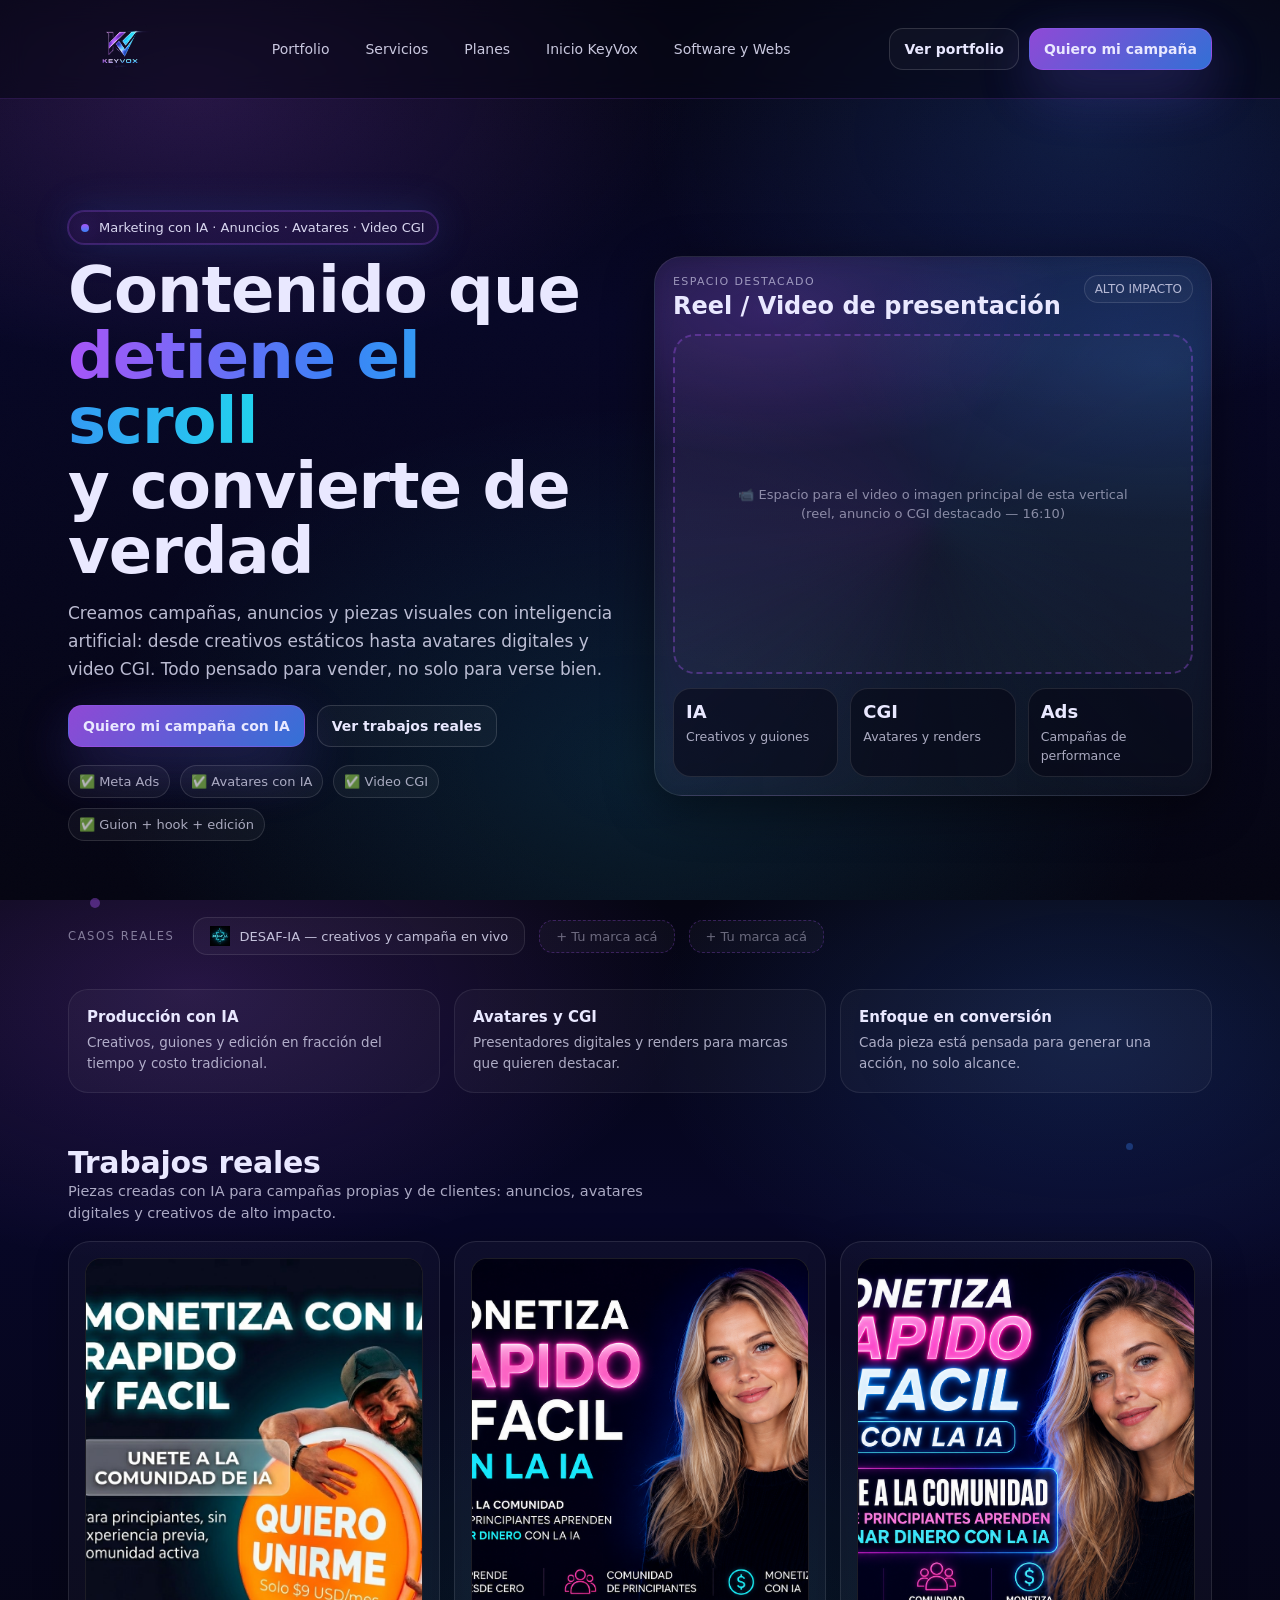
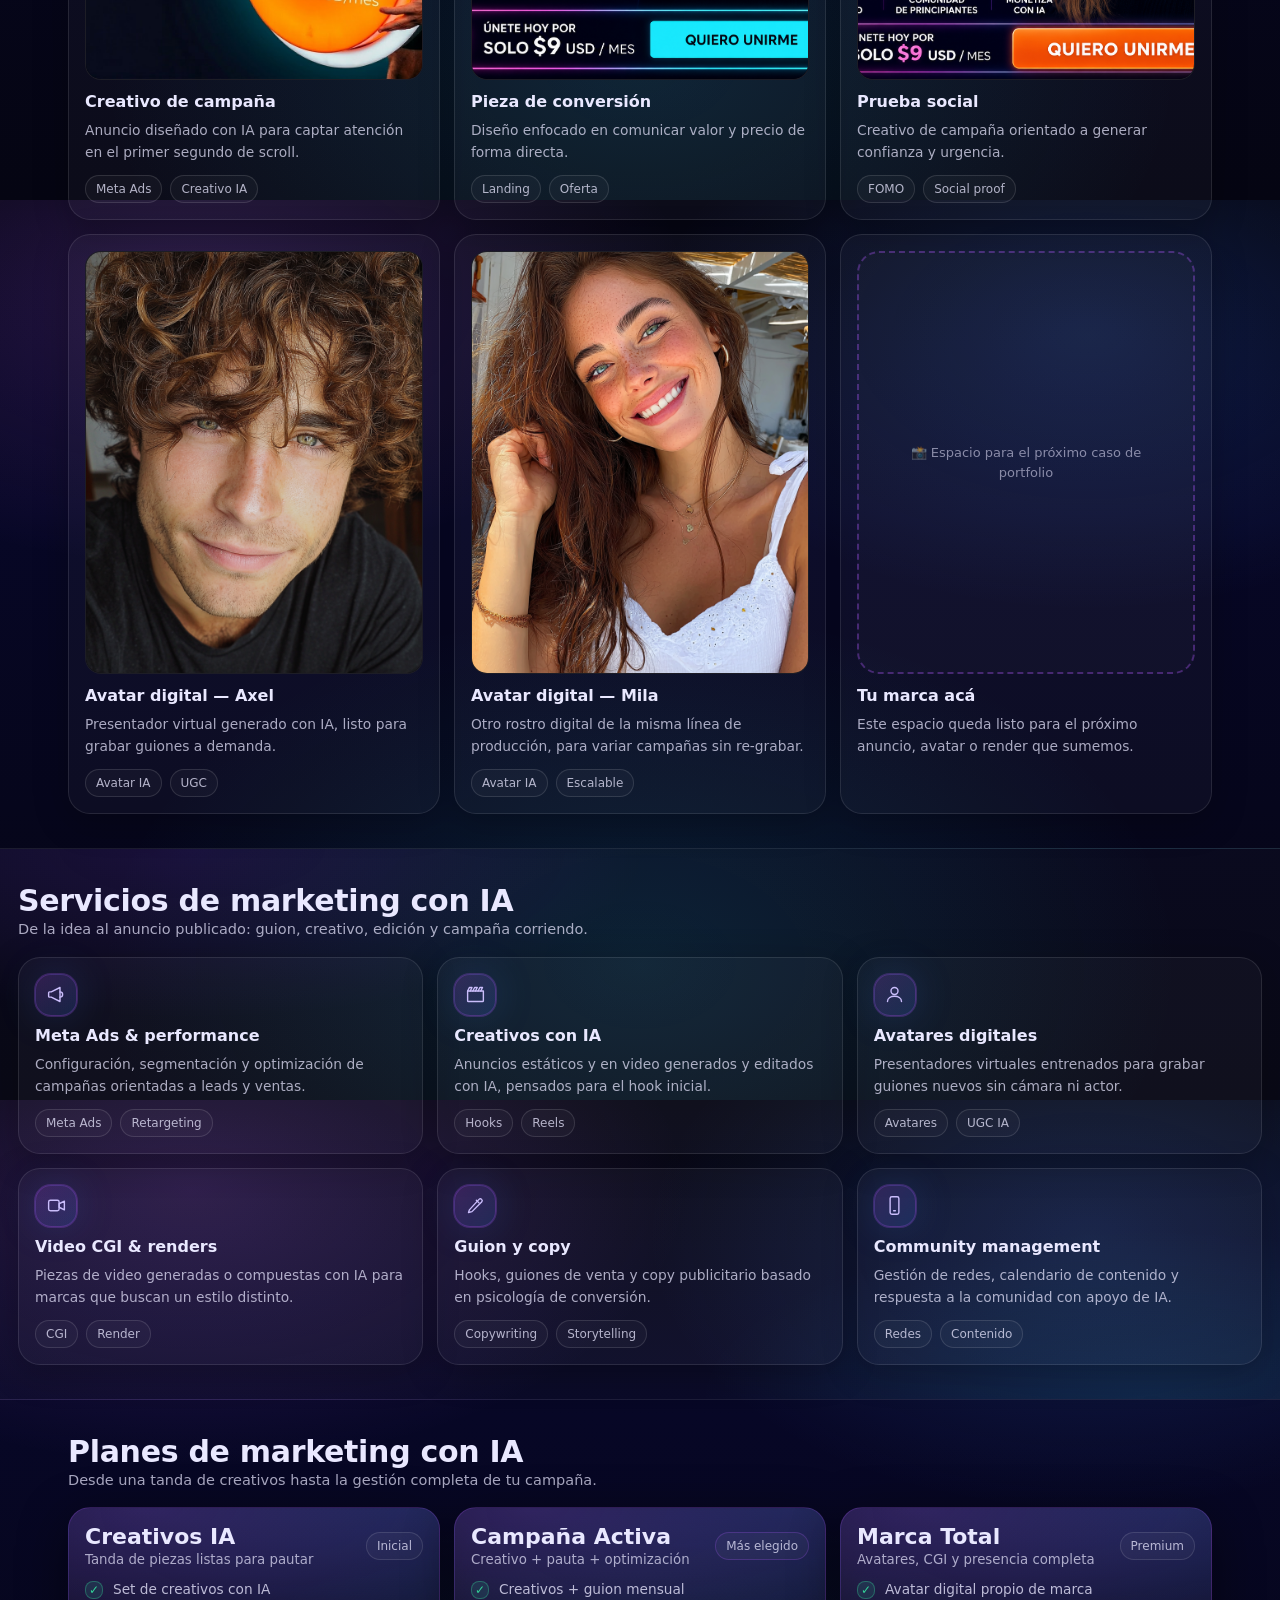
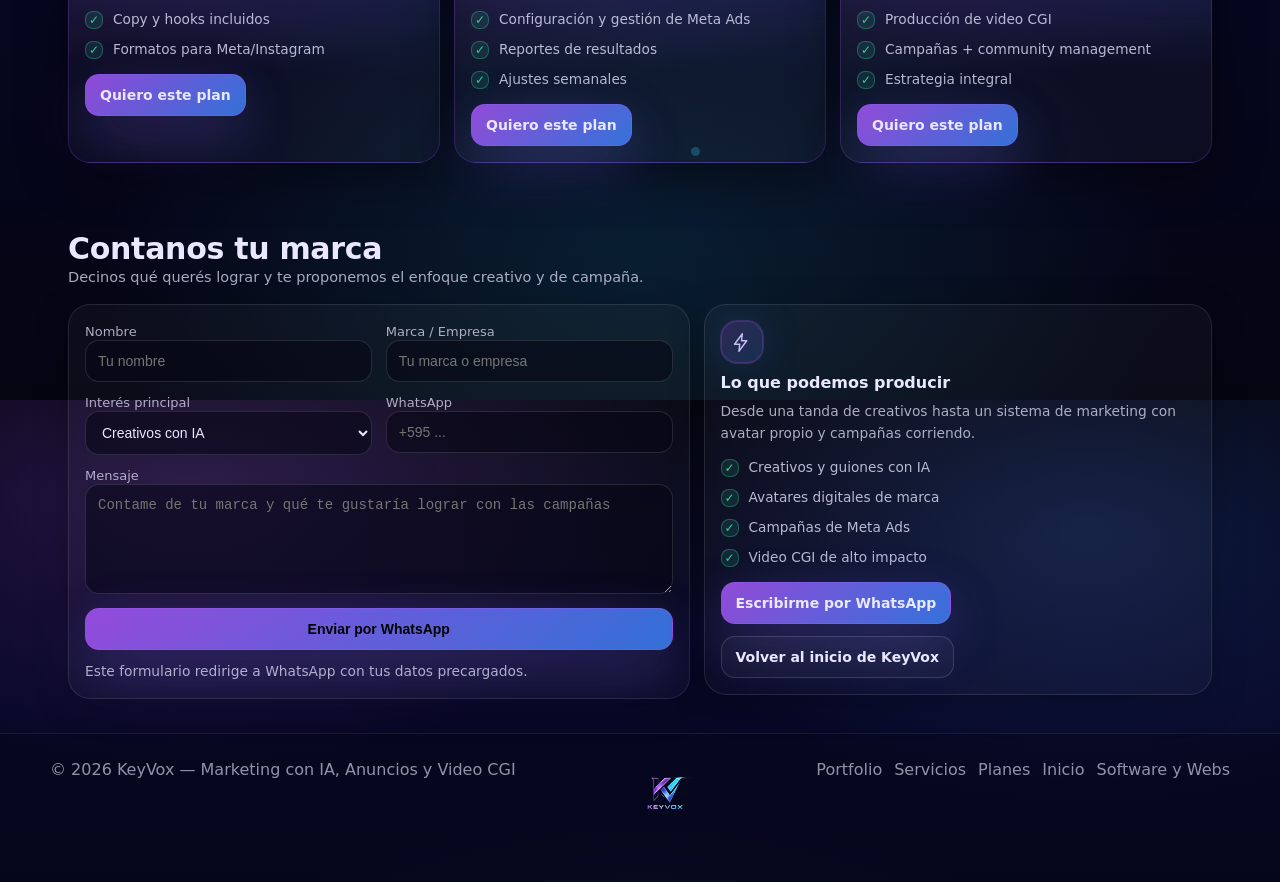
==== marketing/index.html @ 411c1b5d "Agregar verticales de Software y Marketing al sitio - Nuevas secciones: software/ (con landing para " ====
<!doctype html>
<html lang="es">
<head>
  <meta charset="utf-8" />
  <meta name="viewport" content="width=device-width,initial-scale=1" />
  <meta name="description" content="KeyVox Marketing - Campañas, anuncios con IA, avatares y video CGI que convierten." />

  <link rel="icon" type="image/png" href="../keyvoxlogo.png">
  <link rel="apple-touch-icon" href="../keyvoxlogo.png">

  <title>KeyVox | Marketing con IA, Anuncios y Video CGI</title>
  <link rel="stylesheet" href="../styles.css">
</head>
<body>

  <div class="wrap">
    <div class="float f1"></div>
    <div class="float f2"></div>
    <div class="float f3"></div>

    <!-- NAV -->
    <nav class="nav" aria-label="Navegación principal">
      <div class="nav-inner">
        <div class="brand">
          <a href="../index.html" style="display:flex;align-items:center;gap:10px;">
            <img src="../keyvoxlogo.png" alt="KeyVox logo" style="height:70px;width:auto;">
          </a>
        </div>

        <div class="nav-links">
          <a href="#portfolio">Portfolio</a>
          <a href="#servicios">Servicios</a>
          <a href="#planes">Planes</a>
          <a href="../index.html">Inicio KeyVox</a>
          <a href="../software/index.html">Software y Webs</a>
        </div>

        <div style="display:flex; gap:10px;">
          <a class="btn btn-ghost" href="#portfolio">Ver portfolio</a>
          <a class="btn btn-primary" href="#contacto">Quiero mi campaña</a>
        </div>
      </div>
    </nav>

    <!-- HERO -->
    <header class="hero hero-impact" id="top">
      <div class="hero-copy">
        <div class="badge">
          <span class="dot"></span>
          Marketing con IA · Anuncios · Avatares · Video CGI
        </div>

        <h1>
          Contenido que
          <span class="grad">detiene el scroll</span>
          <br>
          y convierte de verdad
        </h1>

        <p class="lead hero-lead-strong">
          Creamos campañas, anuncios y piezas visuales con inteligencia artificial: desde creativos estáticos
          hasta avatares digitales y video CGI. Todo pensado para vender, no solo para verse bien.
        </p>

        <div class="hero-actions">
          <a class="btn btn-primary" href="#contacto">Quiero mi campaña con IA</a>
          <a class="btn btn-ghost" href="#portfolio">Ver trabajos reales</a>
        </div>

        <div class="hero-meta">
          <span class="pill">✅ Meta Ads</span>
          <span class="pill">✅ Avatares con IA</span>
          <span class="pill">✅ Video CGI</span>
          <span class="pill">✅ Guion + hook + edición</span>
        </div>
      </div>

      <div class="hero-media">
        <div class="hero-video-card">
          <div class="hero-video-top">
            <div>
              <div class="eyebrow">ESPACIO DESTACADO</div>
              <div class="video-title">Reel / Video de presentación</div>
            </div>
            <span class="tag tag-live">ALTO IMPACTO</span>
          </div>

          <!-- 🖼 ESPACIO RESERVADO: Pablo va a poner acá un video o imagen de alto impacto (formato 16:10) -->
          <div class="placeholder-slot tall">
            📹 Espacio para el video o imagen principal de esta vertical<br>(reel, anuncio o CGI destacado — 16:10)
          </div>

          <div class="hero-video-bottom">
            <div class="mini-stat">
              <b>IA</b>
              <span>Creativos y guiones</span>
            </div>
            <div class="mini-stat">
              <b>CGI</b>
              <span>Avatares y renders</span>
            </div>
            <div class="mini-stat">
              <b>Ads</b>
              <span>Campañas de performance</span>
            </div>
          </div>
        </div>
      </div>
    </header>

    <!-- CASOS REALES -->
    <div class="trust-bar reveal">
      <span class="trust-label">Casos reales</span>
      <a class="trust-logo" href="https://desaf-ia.com" target="_blank" rel="noopener">
        <img src="../img/caso-desafia-logo.png" alt="DESAF-IA"> DESAF-IA — creativos y campaña en vivo
      </a>
      <span class="trust-logo placeholder">+ Tu marca acá</span>
      <span class="trust-logo placeholder">+ Tu marca acá</span>
    </div>

    <!-- IMPACT BAND -->
    <section class="impact-band">
      <div class="impact-band-inner">
        <div class="impact-item">
          <strong>Producción con IA</strong>
          <span>Creativos, guiones y edición en fracción del tiempo y costo tradicional.</span>
        </div>
        <div class="impact-item">
          <strong>Avatares y CGI</strong>
          <span>Presentadores digitales y renders para marcas que quieren destacar.</span>
        </div>
        <div class="impact-item">
          <strong>Enfoque en conversión</strong>
          <span>Cada pieza está pensada para generar una acción, no solo alcance.</span>
        </div>
      </div>
    </section>

    <!-- PORTFOLIO -->
    <section id="portfolio">
      <div class="section-title">
        <div>
          <h2>Trabajos reales</h2>
          <p>Piezas creadas con IA para campañas propias y de clientes: anuncios, avatares digitales y creativos de alto impacto.</p>
        </div>
      </div>

      <div class="grid grid-3">
        <article class="card">
          <img class="portfolio-img" src="../img/portfolio-ad-1.jpg" alt="Creativo de anuncio con IA">
          <h3>Creativo de campaña</h3>
          <p>Anuncio diseñado con IA para captar atención en el primer segundo de scroll.</p>
          <div class="tagrow">
            <span class="tag">Meta Ads</span>
            <span class="tag">Creativo IA</span>
          </div>
        </article>

        <article class="card">
          <img class="portfolio-img" src="../img/portfolio-ad-2.png" alt="Creativo de anuncio con IA">
          <h3>Pieza de conversión</h3>
          <p>Diseño enfocado en comunicar valor y precio de forma directa.</p>
          <div class="tagrow">
            <span class="tag">Landing</span>
            <span class="tag">Oferta</span>
          </div>
        </article>

        <article class="card">
          <img class="portfolio-img" src="../img/portfolio-ad-3.png" alt="Creativo de anuncio con IA">
          <h3>Prueba social</h3>
          <p>Creativo de campaña orientado a generar confianza y urgencia.</p>
          <div class="tagrow">
            <span class="tag">FOMO</span>
            <span class="tag">Social proof</span>
          </div>
        </article>

        <article class="card">
          <img class="portfolio-img" src="../img/avatar-axel.png" alt="Avatar digital con IA">
          <h3>Avatar digital — Axel</h3>
          <p>Presentador virtual generado con IA, listo para grabar guiones a demanda.</p>
          <div class="tagrow">
            <span class="tag">Avatar IA</span>
            <span class="tag">UGC</span>
          </div>
        </article>

        <article class="card">
          <img class="portfolio-img" src="../img/avatar-mila.png" alt="Avatar digital con IA">
          <h3>Avatar digital — Mila</h3>
          <p>Otro rostro digital de la misma línea de producción, para variar campañas sin re-grabar.</p>
          <div class="tagrow">
            <span class="tag">Avatar IA</span>
            <span class="tag">Escalable</span>
          </div>
        </article>

        <article class="card">
          <!-- 🖼 ESPACIO RESERVADO: nuevo caso de portfolio a agregar -->
          <div class="placeholder-slot" style="aspect-ratio:4/5; margin-bottom:12px;">
            📸 Espacio para el próximo caso de portfolio
          </div>
          <h3>Tu marca acá</h3>
          <p>Este espacio queda listo para el próximo anuncio, avatar o render que sumemos.</p>
        </article>
      </div>
    </section>

    <!-- SERVICIOS -->
    <section id="servicios" class="band">
      <div class="section-title">
        <div>
          <h2>Servicios de marketing con IA</h2>
          <p>De la idea al anuncio publicado: guion, creativo, edición y campaña corriendo.</p>
        </div>
      </div>

      <div class="grid grid-3">
        <article class="card">
          <div class="icon"><svg viewBox="0 0 24 24" fill="none" stroke="currentColor" stroke-width="1.6" stroke-linecap="round" stroke-linejoin="round"><path d="M3 10v4a1 1 0 0 0 1 1h2l10 5V4L6 9H4a1 1 0 0 0-1 1z"/><path d="M16 9a3 3 0 0 1 0 6"/></svg></div>
          <h3>Meta Ads & performance</h3>
          <p>Configuración, segmentación y optimización de campañas orientadas a leads y ventas.</p>
          <div class="tagrow">
            <span class="tag">Meta Ads</span>
            <span class="tag">Retargeting</span>
          </div>
        </article>

        <article class="card">
          <div class="icon"><svg viewBox="0 0 24 24" fill="none" stroke="currentColor" stroke-width="1.6" stroke-linecap="round" stroke-linejoin="round"><path d="M3 8h18v11a1 1 0 0 1-1 1H4a1 1 0 0 1-1-1z"/><path d="M3 8l2-4h3l-2 4"/><path d="M9 8l2-4h3l-2 4"/><path d="M15 8l2-4h3l-2 4"/></svg></div>
          <h3>Creativos con IA</h3>
          <p>Anuncios estáticos y en video generados y editados con IA, pensados para el hook inicial.</p>
          <div class="tagrow">
            <span class="tag">Hooks</span>
            <span class="tag">Reels</span>
          </div>
        </article>

        <article class="card">
          <div class="icon"><svg viewBox="0 0 24 24" fill="none" stroke="currentColor" stroke-width="1.6" stroke-linecap="round" stroke-linejoin="round"><circle cx="12" cy="8" r="4"/><path d="M4 20c0-4 4-6 8-6s8 2 8 6"/></svg></div>
          <h3>Avatares digitales</h3>
          <p>Presentadores virtuales entrenados para grabar guiones nuevos sin cámara ni actor.</p>
          <div class="tagrow">
            <span class="tag">Avatares</span>
            <span class="tag">UGC IA</span>
          </div>
        </article>

        <article class="card">
          <div class="icon"><svg viewBox="0 0 24 24" fill="none" stroke="currentColor" stroke-width="1.6" stroke-linecap="round" stroke-linejoin="round"><rect x="3" y="6" width="12" height="12" rx="2"/><path d="M15 10l6-3v10l-6-3z"/></svg></div>
          <h3>Video CGI & renders</h3>
          <p>Piezas de video generadas o compuestas con IA para marcas que buscan un estilo distinto.</p>
          <div class="tagrow">
            <span class="tag">CGI</span>
            <span class="tag">Render</span>
          </div>
        </article>

        <article class="card">
          <div class="icon"><svg viewBox="0 0 24 24" fill="none" stroke="currentColor" stroke-width="1.6" stroke-linecap="round" stroke-linejoin="round"><path d="M4 20l4-1 11-11a2 2 0 0 0-3-3L5 17z"/><path d="M13 6l3 3"/></svg></div>
          <h3>Guion y copy</h3>
          <p>Hooks, guiones de venta y copy publicitario basado en psicología de conversión.</p>
          <div class="tagrow">
            <span class="tag">Copywriting</span>
            <span class="tag">Storytelling</span>
          </div>
        </article>

        <article class="card">
          <div class="icon"><svg viewBox="0 0 24 24" fill="none" stroke="currentColor" stroke-width="1.6" stroke-linecap="round" stroke-linejoin="round"><rect x="7" y="2" width="10" height="20" rx="2"/><path d="M11 18h2"/></svg></div>
          <h3>Community management</h3>
          <p>Gestión de redes, calendario de contenido y respuesta a la comunidad con apoyo de IA.</p>
          <div class="tagrow">
            <span class="tag">Redes</span>
            <span class="tag">Contenido</span>
          </div>
        </article>
      </div>
    </section>

    <!-- PLANES -->
    <section id="planes">
      <div class="section-title">
        <div>
          <h2>Planes de marketing con IA</h2>
          <p>Desde una tanda de creativos hasta la gestión completa de tu campaña.</p>
        </div>
      </div>

      <div class="grid grid-3">
        <div class="card price">
          <div class="top">
            <div>
              <b>Creativos IA</b><br>
              <small>Tanda de piezas listas para pautar</small>
            </div>
            <span class="tag">Inicial</span>
          </div>
          <ul class="list">
            <li><span class="check">✓</span> Set de creativos con IA</li>
            <li><span class="check">✓</span> Copy y hooks incluidos</li>
            <li><span class="check">✓</span> Formatos para Meta/Instagram</li>
          </ul>
          <div class="hero-actions" style="margin-top:14px;">
            <a class="btn btn-primary" href="#contacto" onclick="prefillPlan('Creativos IA')">Quiero este plan</a>
          </div>
        </div>

        <div class="card price">
          <div class="top">
            <div>
              <b>Campaña Activa</b><br>
              <small>Creativo + pauta + optimización</small>
            </div>
            <span class="tag" style="border-color:rgba(168,85,247,.25);">Más elegido</span>
          </div>
          <ul class="list">
            <li><span class="check">✓</span> Creativos + guion mensual</li>
            <li><span class="check">✓</span> Configuración y gestión de Meta Ads</li>
            <li><span class="check">✓</span> Reportes de resultados</li>
            <li><span class="check">✓</span> Ajustes semanales</li>
          </ul>
          <div class="hero-actions" style="margin-top:14px;">
            <a class="btn btn-primary" href="#contacto" onclick="prefillPlan('Campaña Activa')">Quiero este plan</a>
          </div>
        </div>

        <div class="card price">
          <div class="top">
            <div>
              <b>Marca Total</b><br>
              <small>Avatares, CGI y presencia completa</small>
            </div>
            <span class="tag">Premium</span>
          </div>
          <ul class="list">
            <li><span class="check">✓</span> Avatar digital propio de marca</li>
            <li><span class="check">✓</span> Producción de video CGI</li>
            <li><span class="check">✓</span> Campañas + community management</li>
            <li><span class="check">✓</span> Estrategia integral</li>
          </ul>
          <div class="hero-actions" style="margin-top:14px;">
            <a class="btn btn-primary" href="#contacto" onclick="prefillPlan('Marca Total')">Quiero este plan</a>
          </div>
        </div>
      </div>
    </section>

    <!-- CONTACTO -->
    <section id="contacto">
      <div class="section-title">
        <div>
          <h2>Contanos tu marca</h2>
          <p>Decinos qué querés lograr y te proponemos el enfoque creativo y de campaña.</p>
        </div>
      </div>

      <div class="contact">
        <div class="card">
          <form class="form" id="leadForm">
            <div class="grid grid-2">
              <div>
                <label for="nombre" class="form-label">Nombre</label>
                <input id="nombre" name="nombre" placeholder="Tu nombre" required>
              </div>
              <div>
                <label for="empresa" class="form-label">Marca / Empresa</label>
                <input id="empresa" name="empresa" placeholder="Tu marca o empresa">
              </div>
            </div>

            <div class="grid grid-2">
              <div>
                <label for="servicio" class="form-label">Interés principal</label>
                <select id="servicio" name="servicio">
                  <option value="Creativos con IA">Creativos con IA</option>
                  <option value="Meta Ads">Meta Ads / campañas</option>
                  <option value="Avatares digitales">Avatares digitales</option>
                  <option value="Video CGI">Video CGI</option>
                  <option value="Plan Campaña Activa">Plan Campaña Activa</option>
                  <option value="Plan Marca Total">Plan Marca Total</option>
                </select>
              </div>
              <div>
                <label for="telefono" class="form-label">WhatsApp</label>
                <input id="telefono" name="telefono" placeholder="+595 ...">
              </div>
            </div>

            <div>
              <label for="mensaje" class="form-label">Mensaje</label>
              <textarea id="mensaje" name="mensaje" placeholder="Contame de tu marca y qué te gustaría lograr con las campañas"></textarea>
            </div>

            <button class="btn btn-primary" type="submit">Enviar por WhatsApp</button>

            <p class="note">
              Este formulario redirige a WhatsApp con tus datos precargados.
            </p>
          </form>
        </div>

        <div class="card">
          <div class="icon"><svg viewBox="0 0 24 24" fill="none" stroke="currentColor" stroke-width="1.6" stroke-linecap="round" stroke-linejoin="round"><path d="M13 2 4 14h6l-1 8 9-12h-6z"/></svg></div>
          <h3>Lo que podemos producir</h3>
          <p>Desde una tanda de creativos hasta un sistema de marketing con avatar propio y campañas corriendo.</p>

          <ul class="list" style="margin-top:14px;">
            <li><span class="check">✓</span> Creativos y guiones con IA</li>
            <li><span class="check">✓</span> Avatares digitales de marca</li>
            <li><span class="check">✓</span> Campañas de Meta Ads</li>
            <li><span class="check">✓</span> Video CGI de alto impacto</li>
          </ul>

          <div class="hero-actions" style="margin-top:14px;">
            <a class="btn btn-primary" id="waLink" href="https://wa.me/595971853291" target="_blank" rel="noopener">
              Escribirme por WhatsApp
            </a>
            <a class="btn btn-ghost" href="../index.html">Volver al inicio de KeyVox</a>
          </div>
        </div>
      </div>
    </section>

    <footer>
      <div class="inner">
        <div>© <span id="year"></span> KeyVox — Marketing con IA, Anuncios y Video CGI</div>
        <div><img src="../keyvoxlogo.png" alt="KeyVox logo" style="height:70px;width:auto;"></div>
        <div style="display:flex; gap:12px; flex-wrap:wrap;">
          <a href="#portfolio">Portfolio</a>
          <a href="#servicios">Servicios</a>
          <a href="#planes">Planes</a>
          <a href="../index.html">Inicio</a>
          <a href="../software/index.html">Software y Webs</a>
        </div>
      </div>
    </footer>
  </div>

  <script>
    const WHATSAPP_NUMBER = "595971853291";

    function buildWhatsAppLink(message) {
      const base = "https://wa.me/" + WHATSAPP_NUMBER;
      const text = encodeURIComponent(message || "Hola KeyVox, quiero armar una campaña con IA para mi marca.");
      return base + "?text=" + text;
    }

    function prefillPlan(planName) {
      const sel = document.getElementById("servicio");
      const msg = document.getElementById("mensaje");

      if (sel) {
        if (planName === "Creativos IA") sel.value = "Creativos con IA";
        else if (planName === "Campaña Activa") sel.value = "Plan Campaña Activa";
        else if (planName === "Marca Total") sel.value = "Plan Marca Total";
      }

      if (msg) {
        msg.value = `Hola KeyVox, quiero avanzar con el plan ${planName}. Mi marca necesita: `;
      }

      document.getElementById("contacto").scrollIntoView({ behavior: "smooth" });
    }

    const wa = document.getElementById("waLink");
    if (wa) {
      wa.href = buildWhatsAppLink("Hola KeyVox, quiero una campaña de marketing con IA para mi marca.");
    }

    document.getElementById("year").textContent = new Date().getFullYear();

    document.getElementById("leadForm").addEventListener("submit", function (e) {
      e.preventDefault();

      const nombre = document.getElementById("nombre").value || "";
      const empresa = document.getElementById("empresa").value || "";
      const servicio = document.getElementById("servicio").value || "";
      const tel = document.getElementById("telefono").value || "";
      const mensaje = document.getElementById("mensaje").value || "";

      const full = `Hola KeyVox, soy ${nombre}${empresa ? " (" + empresa + ")" : ""}. ` +
                   `Me interesa: ${servicio}. ` +
                   `${tel ? "Mi WhatsApp es: " + tel + ". " : ""}` +
                   `Necesito ayuda con: ${mensaje}`;

      window.open(buildWhatsAppLink(full), "_blank");
    });
  </script>
</body>
</html>
---- styles.css ----
:root{
  --bg:#060615;
  --card:#0b0b1f;
  --text:#e9e8ff;
  --muted:#b9b6e6;
  --lila:#a855f7;
  --azul:#3b82f6;
  --cian:#22d3ee;
  --ok:#34d399;
  --warn:#f59e0b;
  --danger:#fb7185;

  --ring: 0 0 0 1px rgba(168,85,247,.25), 0 0 40px rgba(59,130,246,.18);
  --shadow: 0 12px 50px rgba(0,0,0,.45);
  --radius: 22px;
  --radius2: 28px;
  --max: 1180px;
}

*{box-sizing:border-box}
html,body{height:100%}

body{
  margin:0;
  font-family: ui-sans-serif, system-ui, -apple-system, Segoe UI, Roboto, Arial, "Helvetica Neue", Helvetica, sans-serif;
  color:var(--text);
  background:
    radial-gradient(900px 500px at 15% 10%, rgba(168,85,247,.20), transparent 55%),
    radial-gradient(800px 500px at 85% 15%, rgba(59,130,246,.18), transparent 55%),
    radial-gradient(900px 600px at 50% 85%, rgba(34,211,238,.12), transparent 60%),
    linear-gradient(180deg, #050512 0%, #070726 35%, #050512 100%);
  overflow-x:hidden;
}

body::before{
  content:"";
  position:fixed;
  inset:0;
  background-image:url('data:image/svg+xml;utf8,<svg xmlns="http://www.w3.org/2000/svg" width="200" height="200"><filter id="n"><feTurbulence type="fractalNoise" baseFrequency="0.8" numOctaves="3" stitchTiles="stitch"/></filter><rect width="200" height="200" filter="url(%23n)" opacity="0.20"/></svg>');
  mix-blend-mode:overlay;
  opacity:.18;
  pointer-events:none;
  z-index:0;
}

a{
  color:inherit;
  text-decoration:none;
}

.wrap{
  position:relative;
  z-index:1;
}

/* NAV */
.nav{
  position:sticky;
  top:0;
  z-index:50;
  backdrop-filter: blur(12px);
  background: rgba(6,6,21,.55);
  border-bottom:1px solid rgba(168,85,247,.18);
}

.nav-inner{
  max-width:var(--max);
  margin:0 auto;
  display:flex;
  align-items:center;
  justify-content:space-between;
  padding:14px 18px;
  gap:14px;
}

.brand{
  display:flex;
  align-items:center;
  gap:10px;
  font-weight:800;
  letter-spacing:.2px;
}

.nav-links{
  display:flex;
  gap:16px;
  align-items:center;
  font-size:14px;
  color:rgba(233,232,255,.86);
}

.nav-links a{
  padding:9px 10px;
  border-radius:12px;
  transition: background .2s ease, color .2s ease, transform .2s ease;
}

.nav-links a:hover{
  background: rgba(168,85,247,.10);
  transform: translateY(-1px);
  color:#fff;
}

.btn{
  display:inline-flex;
  align-items:center;
  justify-content:center;
  padding:12px 14px;
  border-radius:14px;
  font-weight:700;
  font-size:14px;
  border:1px solid rgba(255,255,255,.14);
  background: rgba(255,255,255,.06);
  box-shadow: 0 0 0 rgba(0,0,0,0);
  transition: transform .15s ease, box-shadow .2s ease, background .2s ease;
  cursor:pointer;
  user-select:none;
}

.btn:hover{
  transform: translateY(-1px);
  box-shadow: var(--shadow);
}

.btn-primary{
  border:1px solid rgba(168,85,247,.35);
  background: linear-gradient(135deg, rgba(168,85,247,.85), rgba(59,130,246,.85));
  box-shadow: 0 20px 60px rgba(168,85,247,.18), 0 20px 60px rgba(59,130,246,.14);
}

.btn-primary:hover{
  background: linear-gradient(135deg, rgba(168,85,247,.95), rgba(59,130,246,.92));
}

.btn-ghost{
  background: rgba(255,255,255,.03);
}

/* HERO */
header.hero{
  max-width:var(--max);
  margin:0 auto;
  padding:72px 18px 28px;
  display:grid;
  grid-template-columns: 1fr 1fr;
  gap:28px;
  align-items:center;
}

.hero-impact{
  min-height: calc(100vh - 90px);
}

.hero-copy{
  position:relative;
  z-index:2;
}

.badge{
  display:inline-flex;
  gap:10px;
  align-items:center;
  padding:8px 12px;
  border-radius:999px;
  border:1px solid rgba(168,85,247,.25);
  background: rgba(168,85,247,.07);
  color: rgba(233,232,255,.92);
  font-size:13px;
  width:fit-content;
  box-shadow: var(--ring);
}

.dot{
  width:8px;
  height:8px;
  border-radius:99px;
  background: linear-gradient(180deg, var(--lila), var(--azul));
  box-shadow: 0 0 20px rgba(168,85,247,.5);
}

h1{
  margin:14px 0 14px;
  font-size: clamp(40px, 5vw, 68px);
  line-height:1.02;
  letter-spacing:-1px;
}

.grad{
  background: linear-gradient(90deg, rgba(168,85,247,1), rgba(59,130,246,1), rgba(34,211,238,1));
  -webkit-background-clip:text;
  background-clip:text;
  color:transparent;
}

.lead{
  margin: 0 0 18px;
  color: rgba(233,232,255,.80);
  font-size: 16.5px;
  line-height:1.65;
  max-width: 62ch;
}

.hero-lead-strong{
  font-size:17px;
  max-width:58ch;
}

.hero-actions{
  display:flex;
  gap:12px;
  flex-wrap:wrap;
  margin-top:22px;
}

.hero-meta{
  margin-top:18px;
  display:flex;
  gap:10px;
  flex-wrap:wrap;
  color: rgba(233,232,255,.70);
  font-size:13px;
}

.pill{
  padding:8px 10px;
  border-radius:999px;
  border:1px solid rgba(255,255,255,.12);
  background: rgba(255,255,255,.04);
}

/* HERO VIDEO */
.hero-media{
  position:relative;
}

.hero-video-card{
  border-radius: var(--radius2);
  background:
    radial-gradient(500px 240px at 20% 10%, rgba(168,85,247,.22), transparent 60%),
    radial-gradient(520px 260px at 90% 20%, rgba(59,130,246,.18), transparent 60%),
    rgba(255,255,255,.03);
  border: 1px solid rgba(255,255,255,.10);
  box-shadow: var(--shadow);
  padding:18px;
  position:relative;
  overflow:hidden;
}

.hero-video-card::before{
  content:"";
  position:absolute;
  inset:-2px;
  background: conic-gradient(from 180deg, rgba(168,85,247,.0), rgba(168,85,247,.25), rgba(59,130,246,.22), rgba(34,211,238,.18), rgba(168,85,247,.0));
  opacity:.35;
  filter: blur(12px);
  z-index:0;
}

.hero-video-card > *{
  position:relative;
  z-index:1;
}

.hero-video-top{
  display:flex;
  align-items:flex-start;
  justify-content:space-between;
  gap:12px;
  margin-bottom:14px;
}

.eyebrow{
  font-size:11px;
  letter-spacing:1.4px;
  color:rgba(233,232,255,.60);
}

.video-title{
  font-size:24px;
  font-weight:800;
  margin-top:4px;
}

.tag-live{
  border-color: rgba(34,211,238,.26);
  background: rgba(34,211,238,.08);
}

.hero-video-frame{
  border-radius:22px;
  overflow:hidden;
  border:1px solid rgba(255,255,255,.10);
  background:#03030d;
  box-shadow: 0 20px 60px rgba(0,0,0,.38);
  aspect-ratio: 16 / 10;
}

.hero-video-frame video{
  width:100%;
  height:100%;
  object-fit:cover;
  display:block;
}

.hero-video-bottom{
  display:grid;
  grid-template-columns: repeat(3, 1fr);
  gap:12px;
  margin-top:14px;
}

.mini-stat{
  border-radius:18px;
  border:1px solid rgba(255,255,255,.10);
  background: rgba(6,6,21,.55);
  padding:12px;
}

.mini-stat b{
  display:block;
  font-size:18px;
  margin-bottom:4px;
}

.mini-stat span{
  color:rgba(233,232,255,.72);
  font-size:12.5px;
}

/* IMPACT BAND */
.impact-band{
  max-width:var(--max);
  margin:0 auto;
  padding:6px 18px 18px;
}

.impact-band-inner{
  display:grid;
  grid-template-columns: repeat(3, 1fr);
  gap:14px;
}

.impact-item{
  border-radius:20px;
  border:1px solid rgba(255,255,255,.08);
  background: rgba(255,255,255,.03);
  padding:18px;
}

.impact-item strong{
  display:block;
  font-size:15px;
  margin-bottom:6px;
}

.impact-item span{
  color:rgba(233,232,255,.72);
  font-size:13.5px;
  line-height:1.55;
}

/* SECTION */
section{
  max-width:var(--max);
  margin:0 auto;
  padding:34px 18px;
}

.section-title{
  display:flex;
  align-items:flex-end;
  justify-content:space-between;
  gap:14px;
  margin-bottom:16px;
}

.section-title h2{
  margin:0;
  font-size:30px;
  letter-spacing:-.3px;
}

.section-title p{
  margin:0;
  color: rgba(233,232,255,.72);
  max-width:68ch;
  line-height:1.55;
  font-size:14.5px;
}

.grid{
  display:grid;
  gap:14px;
}

.grid-3{ grid-template-columns: repeat(3, 1fr); }
.grid-2{ grid-template-columns: repeat(2, 1fr); }

.card{
  border-radius: var(--radius);
  border: 1px solid rgba(255,255,255,.10);
  background: rgba(255,255,255,.03);
  box-shadow: 0 8px 34px rgba(0,0,0,.25);
  padding:16px;
  transition: transform .18s ease, box-shadow .18s ease, border-color .18s ease;
}

.card:hover{
  transform: translateY(-2px);
  border-color: rgba(168,85,247,.25);
  box-shadow: 0 18px 60px rgba(0,0,0,.45);
}

.icon{
  width:42px;
  height:42px;
  border-radius:16px;
  background: linear-gradient(135deg, rgba(168,85,247,.20), rgba(59,130,246,.18));
  border:1px solid rgba(168,85,247,.25);
  display:grid;
  place-items:center;
  margin-bottom:10px;
  box-shadow: var(--ring);
  font-size:18px;
}

.icon svg{
  width:21px;
  height:21px;
  stroke: #cabdfb;
  fill:none;
}

.card h3{
  margin:0 0 8px;
  font-size:16px;
}

.card p{
  margin:0;
  color:rgba(233,232,255,.72);
  line-height:1.6;
  font-size:13.8px;
}

.tagrow{
  display:flex;
  flex-wrap:wrap;
  gap:8px;
  margin-top:12px;
}

.tag{
  font-size:12px;
  color:rgba(233,232,255,.75);
  padding:6px 10px;
  border-radius:999px;
  border:1px solid rgba(255,255,255,.12);
  background: rgba(255,255,255,.03);
}

/* PROCESS */
.steps{counter-reset: step}

.step{
  position:relative;
  padding-left:52px;
  min-height:44px;
}

.step::before{
  counter-increment: step;
  content: counter(step);
  position:absolute;
  left:0;
  top:0;
  width:38px;
  height:38px;
  border-radius:14px;
  display:grid;
  place-items:center;
  font-weight:800;
  background: linear-gradient(135deg, rgba(168,85,247,.85), rgba(59,130,246,.85));
  border:1px solid rgba(255,255,255,.18);
  box-shadow: 0 18px 50px rgba(168,85,247,.18), 0 18px 50px rgba(59,130,246,.14);
}

.step h4{
  margin:0 0 6px;
  font-size:15px;
}

.step p{
  margin:0;
  color:rgba(233,232,255,.72);
  font-size:13.6px;
  line-height:1.55;
}

/* PRICING */
.price{
  background:
    radial-gradient(700px 260px at 20% 0%, rgba(168,85,247,.20), transparent 65%),
    radial-gradient(700px 260px at 90% 0%, rgba(59,130,246,.18), transparent 65%),
    rgba(255,255,255,.03);
  border:1px solid rgba(168,85,247,.22);
  box-shadow: var(--shadow);
}

.price .top{
  display:flex;
  align-items:center;
  justify-content:space-between;
  gap:10px;
}

.price b{font-size:22px}
.price small{color:rgba(233,232,255,.70)}

.list{
  margin:12px 0 0;
  padding:0;
  list-style:none;
  display:grid;
  gap:10px;
}

.list li{
  display:flex;
  gap:10px;
  color:rgba(233,232,255,.78);
  font-size:13.7px;
  line-height:1.45;
}

.check{
  width:18px;
  height:18px;
  border-radius:8px;
  background: rgba(52,211,153,.12);
  border:1px solid rgba(52,211,153,.35);
  display:grid;
  place-items:center;
  flex: 0 0 auto;
  margin-top:1px;
  color: var(--ok);
  font-weight:900;
  font-size:12px;
}

/* CONTACT */
.contact{
  display:grid;
  grid-template-columns: 1.1fr .9fr;
  gap:14px;
  align-items:start;
}

.form{
  display:grid;
  gap:10px;
}

.form-label{
  font-size:13px;
  color:rgba(233,232,255,.72);
}

input, textarea, select{
  width:100%;
  padding:12px 12px;
  border-radius:14px;
  border:1px solid rgba(255,255,255,.12);
  background: rgba(6,6,21,.55);
  color: var(--text);
  outline:none;
  box-shadow: 0 0 0 0 rgba(168,85,247,0);
  transition: box-shadow .15s ease, border-color .15s ease;
  font-size:14px;
}

input:focus, textarea:focus, select:focus{
  border-color: rgba(168,85,247,.35);
  box-shadow: 0 0 0 4px rgba(168,85,247,.12);
}

textarea{
  min-height:110px;
  resize:vertical;
}

.note{
  margin-top:10px;
  color: rgba(233,232,255,.68);
  font-size:12.8px;
  line-height:1.55;
}

footer{
  padding:26px 18px 48px;
  color: rgba(233,232,255,.62);
  border-top:1px solid rgba(255,255,255,.08);
  background: rgba(6,6,21,.35);
}

footer .inner{
  max-width:var(--max);
  margin:0 auto;
  display:flex;
  justify-content:space-between;
  flex-wrap:wrap;
  gap:10px;
}

/* RESPONSIVE */
@media (max-width: 980px){
  header.hero{
    grid-template-columns:1fr;
    padding-top:54px;
  }

  .hero-impact{
    min-height:auto;
  }

  .grid-3{grid-template-columns:1fr}
  .grid-2{grid-template-columns:1fr}
  .contact{grid-template-columns:1fr}
  .nav-links{display:none}
  .impact-band-inner{grid-template-columns:1fr}
  .hero-video-bottom{grid-template-columns:1fr}
}

/* floating lights */
.float{
  position:absolute;
  border-radius:999px;
  opacity:.6;
  animation: drift 9s ease-in-out infinite;
  pointer-events:none;
}

.f1{
  width:10px;
  height:10px;
  background: rgba(168,85,247,.65);
  left:7%;
  top:22%;
}

.f2{
  width:7px;
  height:7px;
  background: rgba(59,130,246,.55);
  left:88%;
  top:28%;
  animation-duration: 11s;
}

.f3{
  width:9px;
  height:9px;
  background: rgba(34,211,238,.45);
  left:54%;
  top:82%;
  animation-duration: 13s;
}

@keyframes drift{
  0%,100%{ transform: translate(0,0) }
  50%{ transform: translate(0,-12px) }
}

/* logo animado */
.logo-anim{
  animation: logo-breathe 3.2s ease-in-out infinite;
  will-change: transform, filter;
}

@keyframes logo-breathe{
  0%,100%{
    transform: scale(1);
    filter:
      drop-shadow(0 0 0 rgba(168,85,247,0))
      drop-shadow(0 0 0 rgba(59,130,246,0));
  }
  50%{
    transform: scale(1.18);
    filter:
      drop-shadow(0 0 22px rgba(168,85,247,.9))
      drop-shadow(0 0 44px rgba(59,130,246,.7));
  }
}

@media (prefers-reduced-motion: reduce){
  .logo-anim{ animation: none; }
}

/* ── UTILIDADES COMPARTIDAS ENTRE VERTICALES ───────────────────── */

/* Espacio reservado para imágenes/videos que se agregan después */
.placeholder-slot{
  border: 2px dashed rgba(168,85,247,.35);
  border-radius: var(--radius);
  min-height: 220px;
  display:flex;
  align-items:center;
  justify-content:center;
  color: rgba(233,232,255,.55);
  font-size:13px;
  text-align:center;
  padding:24px;
  background: rgba(255,255,255,.02);
  line-height:1.5;
}

.placeholder-slot.tall{ min-height:340px; }

/* Imagen dentro de una .card de portfolio */
.portfolio-img{
  width:100%;
  aspect-ratio: 4/5;
  object-fit:cover;
  border-radius:16px;
  border:1px solid rgba(255,255,255,.10);
  display:block;
  margin-bottom:12px;
  background:#03030d;
}

.portfolio-img.wide{ aspect-ratio: 16/10; }

/* Banner de lanzamiento / promo especial */
.launch-banner{
  border-radius: var(--radius2);
  border:1px solid rgba(245,158,11,.35);
  background:
    radial-gradient(600px 260px at 15% 0%, rgba(245,158,11,.16), transparent 65%),
    rgba(255,255,255,.03);
  box-shadow: var(--shadow);
  padding:22px 24px;
  display:flex;
  align-items:center;
  justify-content:space-between;
  gap:16px;
  flex-wrap:wrap;
}

.launch-banner .tag{
  border-color: rgba(245,158,11,.4);
  background: rgba(245,158,11,.12);
  color:#fcd34d;
}

/* Cross-link entre verticales (breadcrumb simple) */
.crumb{
  font-size:13px;
  color: rgba(233,232,255,.6);
  margin-bottom:10px;
}
.crumb a:hover{ color:#fff; }

/* Banda de fondo full-bleed (inspirado en secciones alternadas tipo Belitsoft) */
.band{
  max-width:100vw;
  margin-left: calc(50% - 50vw);
  margin-right: calc(50% - 50vw);
  padding-left: calc(50vw - 50% + 18px);
  padding-right: calc(50vw - 50% + 18px);
  background:
    radial-gradient(700px 260px at 15% 0%, rgba(124,58,237,.14), transparent 65%),
    radial-gradient(700px 260px at 90% 100%, rgba(34,211,238,.10), transparent 65%),
    rgba(255,255,255,.02);
  border-top:1px solid rgba(255,255,255,.07);
  border-bottom:1px solid rgba(255,255,255,.07);
}

/* Barra de confianza / casos reales, estilo "Trusted by" */
.trust-bar{
  display:flex;
  align-items:center;
  gap:14px;
  flex-wrap:wrap;
  max-width:var(--max);
  margin:0 auto;
  padding:8px 18px 28px;
}

.trust-label{
  font-size:11.5px;
  letter-spacing:1.6px;
  text-transform:uppercase;
  color: rgba(233,232,255,.5);
  white-space:nowrap;
  margin-right:4px;
}

.trust-logo{
  display:inline-flex;
  align-items:center;
  gap:10px;
  padding:8px 16px;
  border-radius:14px;
  border:1px solid rgba(255,255,255,.10);
  background: rgba(255,255,255,.03);
  font-size:13px;
  color: rgba(233,232,255,.82);
  transition: border-color .2s ease, transform .2s ease;
}

.trust-logo:hover{ border-color: rgba(168,85,247,.35); transform: translateY(-1px); }

.trust-logo img{
  height:20px;
  width:auto;
  display:block;
}

.trust-logo.placeholder{
  border-style:dashed;
  border-color: rgba(168,85,247,.28);
  color: rgba(233,232,255,.42);
}
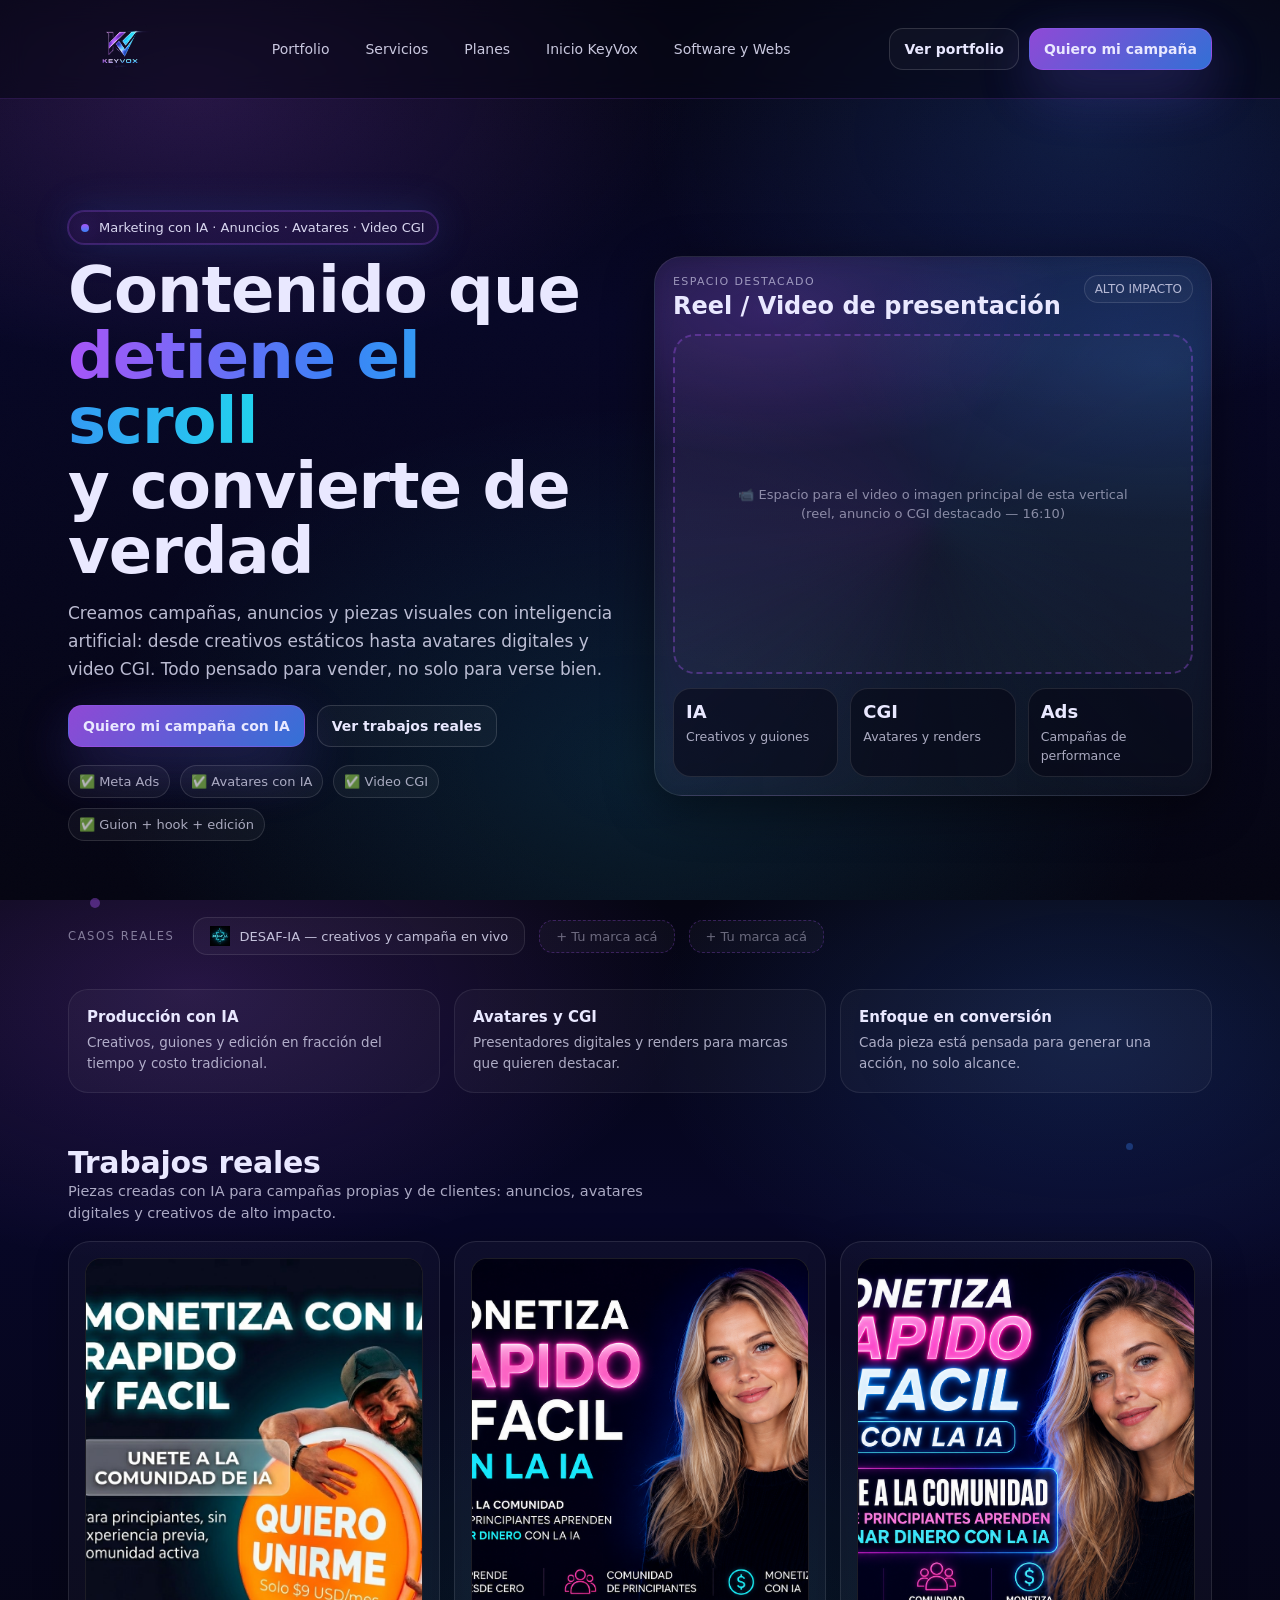
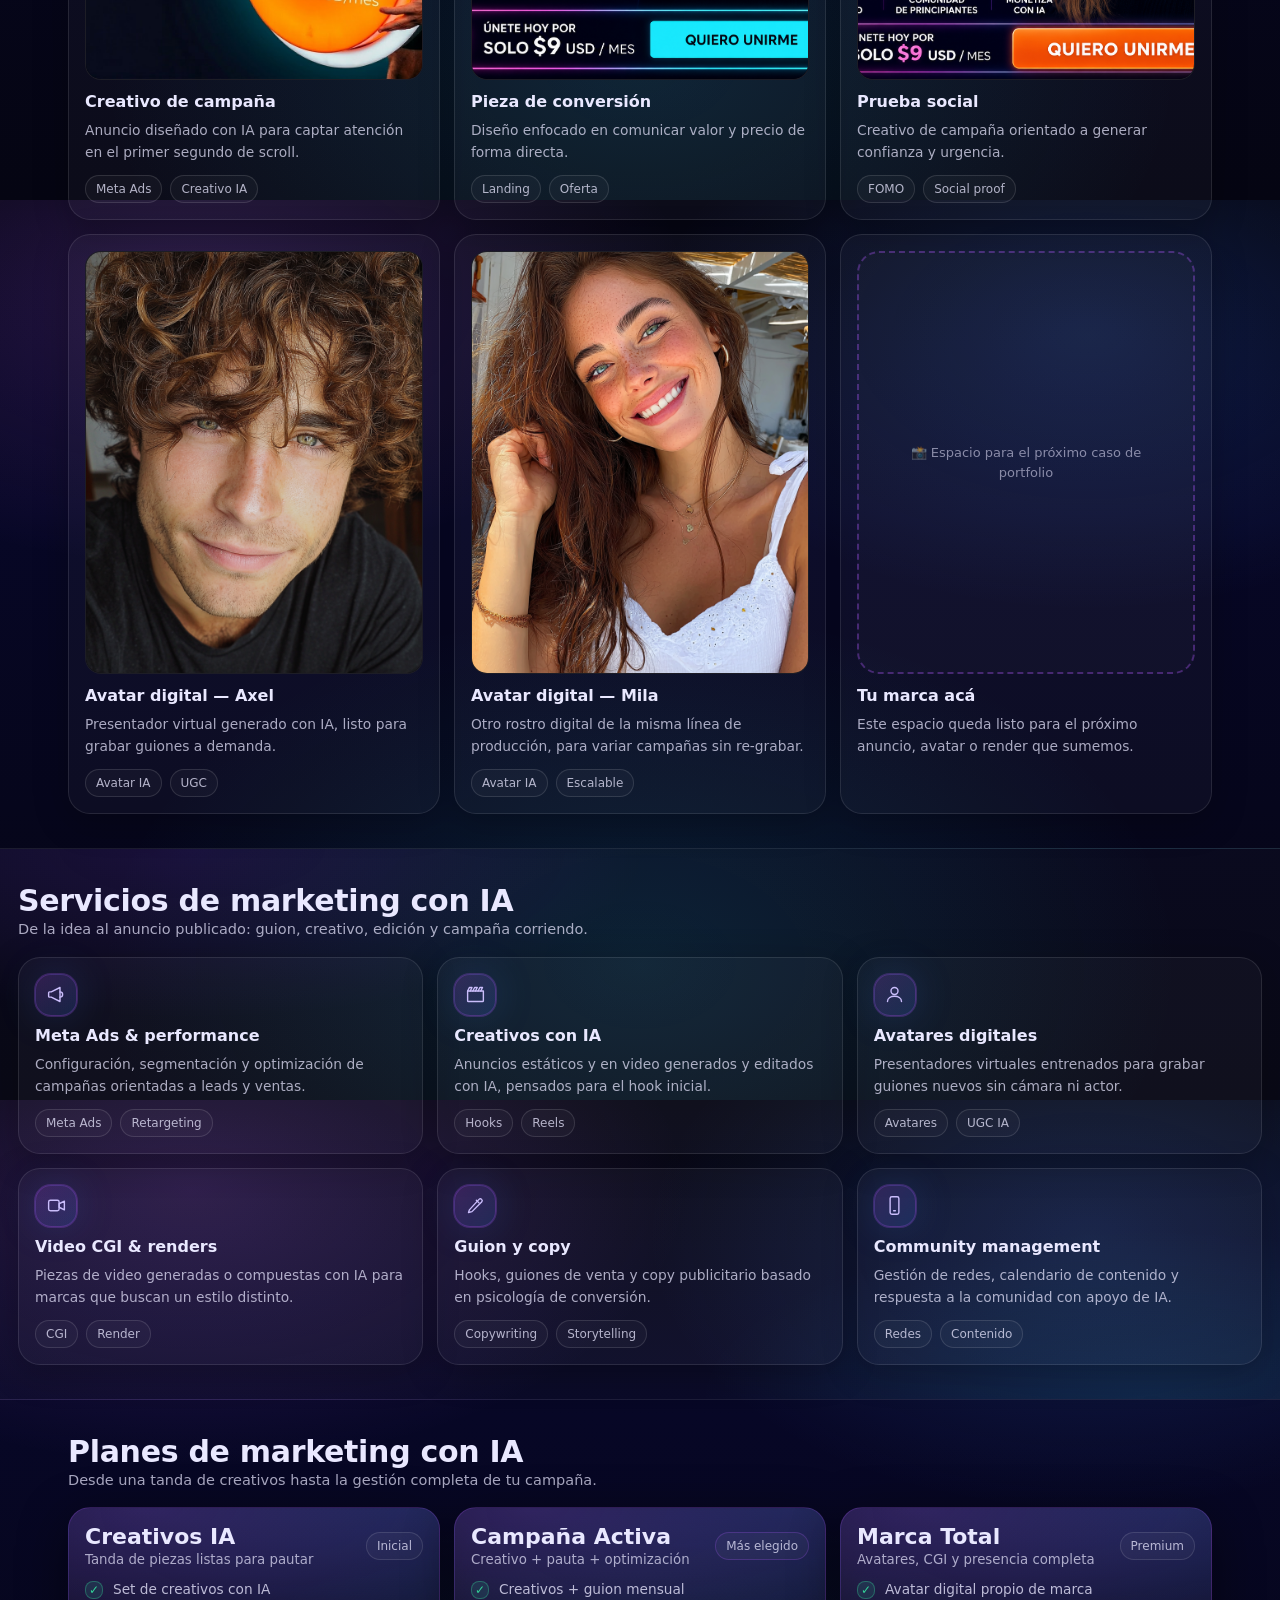
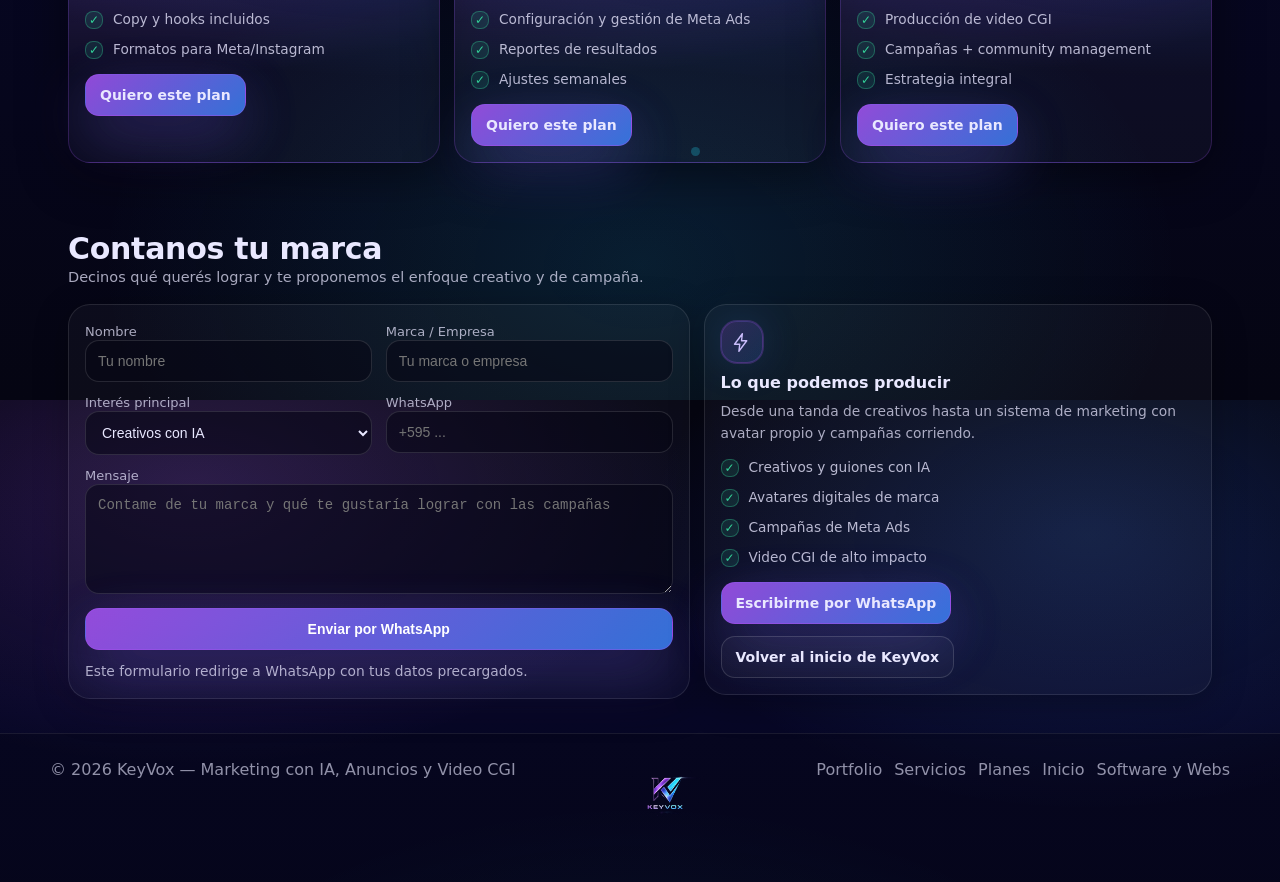
==== commit ac1df23a: "Agregar color-scheme dark para evitar inversion de colores en botones en mobile" ====
--- a/marketing/index.html
+++ b/marketing/index.html
@@ -3,6 +3,7 @@
 <head>
   <meta charset="utf-8" />
   <meta name="viewport" content="width=device-width,initial-scale=1" />
+  <meta name="color-scheme" content="dark">
   <meta name="description" content="KeyVox Marketing - Campañas, anuncios con IA, avatares y video CGI que convierten." />
 
   <link rel="icon" type="image/png" href="../keyvoxlogo.png">
